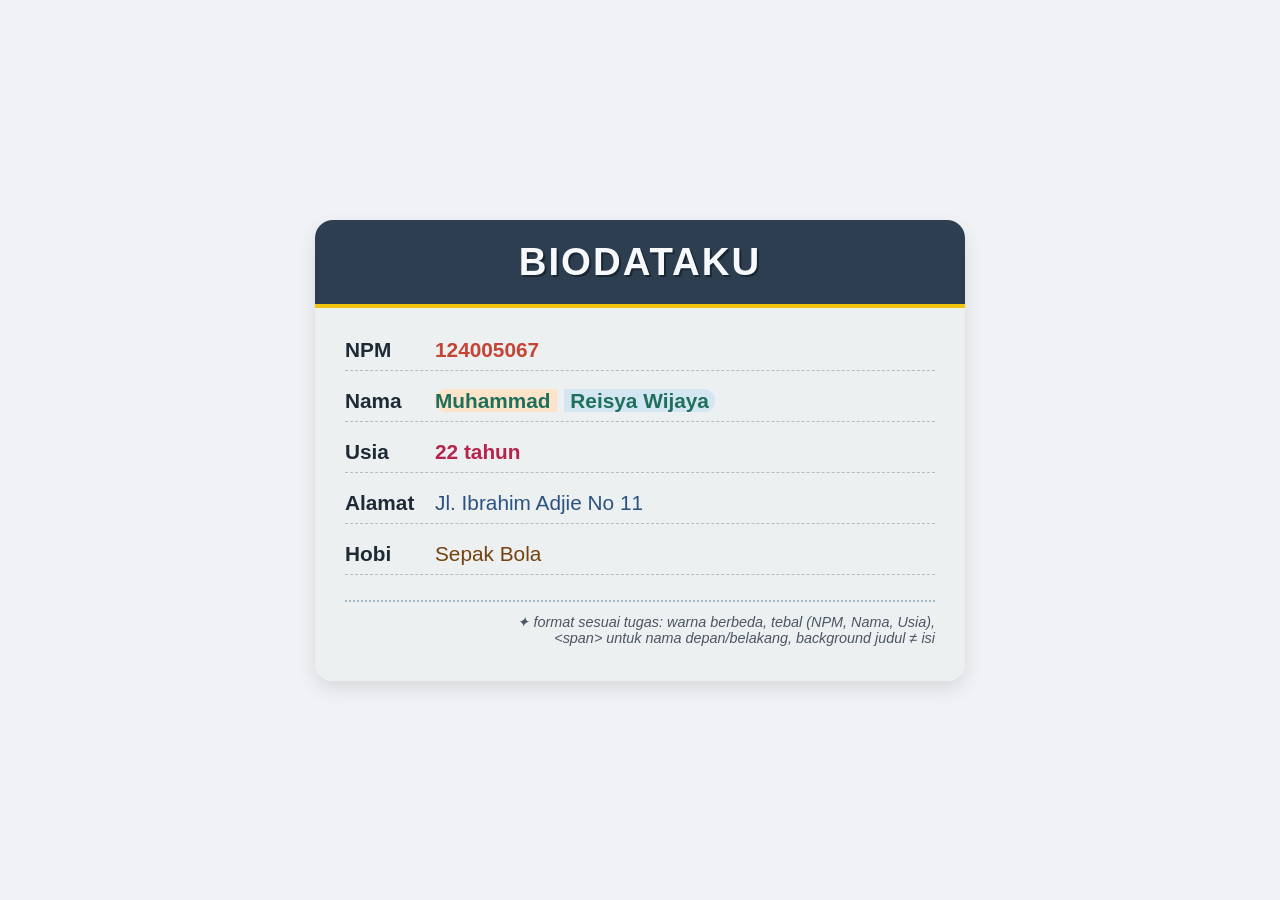
==== biodata.html @ 944ed384 "Add files via upload Latihan 1 PWD" ====
<!DOCTYPE html>
<html lang="id">
<head>
    <meta charset="UTF-8">
    <meta name="viewport" content="width=device-width, initial-scale=1.0">
    <title>Biodata Tugas 1 (dimodifikasi)</title>
    <style>
        
        body {
            font-family: 'Segoe UI', Tahoma, Geneva, Verdana, sans-serif;
            background-color: #f0f2f5;
            display: flex;
            justify-content: center;
            align-items: center;
            min-height: 100vh;
            margin: 0;
            padding: 15px;
            box-sizing: border-box;
        }

        
        .container {
            max-width: 650px;
            width: 100%;
            background-color: white;
            box-shadow: 0 8px 20px rgba(0,0,0,0.1);
            border-radius: 18px;
            overflow: hidden; 
        }

        .judul-wrapper {
            background-color: #2c3e50;    
            padding: 20px 20px;
            text-align: center;            
            border-bottom: 4px solid #f1c40f;
        }

        .judul-wrapper h1 {
            margin: 0;
            color: #f7f9fc;            
            font-size: 2.4rem;
            letter-spacing: 2px;
            font-weight: 600;
            text-shadow: 2px 2px 0 #1a2632;
        }

        .konten-biodata {
            background-color: #ecf0f1;        
            padding: 30px 30px 35px 30px;
        }

        
        .data-row {
            font-size: 1.3rem;
            margin-bottom: 18px;
            border-bottom: 1px dashed #b0bec5;
            padding-bottom: 8px;
            display: flex;
            align-items: baseline;
            flex-wrap: wrap;
        }

        .label {
            font-weight: 600;
            min-width: 80px;
            color: #1e2b37;
        }

        .value {
            margin-left: 10px;
            flex: 1;
        }

        
        .tebalkan {
            font-weight: 700;
        }


        .warna-npm {
            color: #c44536;        
        }
        .warna-nama-lengkap {
            color: #1e6f5c;        
        }
        .warna-usia {
            color: #b6244c;        
        }
        .warna-alamat {
            color: #2c5282;       
        }
        .warna-hobi {
            color: #744210;       
        }

        
        .nama-depan {
            background-color: #fce4ca;
            padding: 0 6px 0 0;
            border-radius: 20px 0 0 20px;
        }
        .nama-belakang {
            background-color: #d4e6f1;
            padding: 0 6px 0 6px;
            border-radius: 0 20px 20px 0;
            margin-left: 2px;
        }
        
        .nama-lengkap span {
            transition: all 0.2s;
        }

        
        .footer-note {
            text-align: right;
            font-style: italic;
            margin-top: 25px;
            color: #4b5563;
            border-top: 2px dotted #a0b8c5;
            padding-top: 12px;
            font-size: 0.9rem;
        }
    </style>
</head>
<body>
    <div class="container">

        <div class="judul-wrapper">
            <h1>BIODATAKU</h1>
        </div>

        
        <div class="konten-biodata">

            <div class="data-row">
                <span class="label">NPM</span>
                <span class="value tebalkan warna-npm">124005067</span>
            </div>

            
            <div class="data-row">
                <span class="label">Nama</span>
                <span class="value tebalkan warna-nama-lengkap nama-lengkap">
                    <span class="nama-depan">Muhammad</span>
                    <span class="nama-belakang">Reisya Wijaya</span>
                </span>
            </div>

            <div class="data-row">
                <span class="label">Usia</span>
                <span class="value tebalkan warna-usia">22 tahun</span>
            </div>

            <div class="data-row">
                <span class="label">Alamat</span>
                <span class="value warna-alamat">Jl. Ibrahim Adjie No 11</span>
            </div>

            <div class="data-row">
                <span class="label">Hobi</span>
                <span class="value warna-hobi">Sepak Bola</span>
            </div>
            <div class="footer-note">
                ✦ format sesuai tugas: warna berbeda, tebal (NPM, Nama, Usia), <br> 
                &lt;span&gt; untuk nama depan/belakang, background judul ≠ isi
            </div>
        </div>
    </div>
</body>
</html>
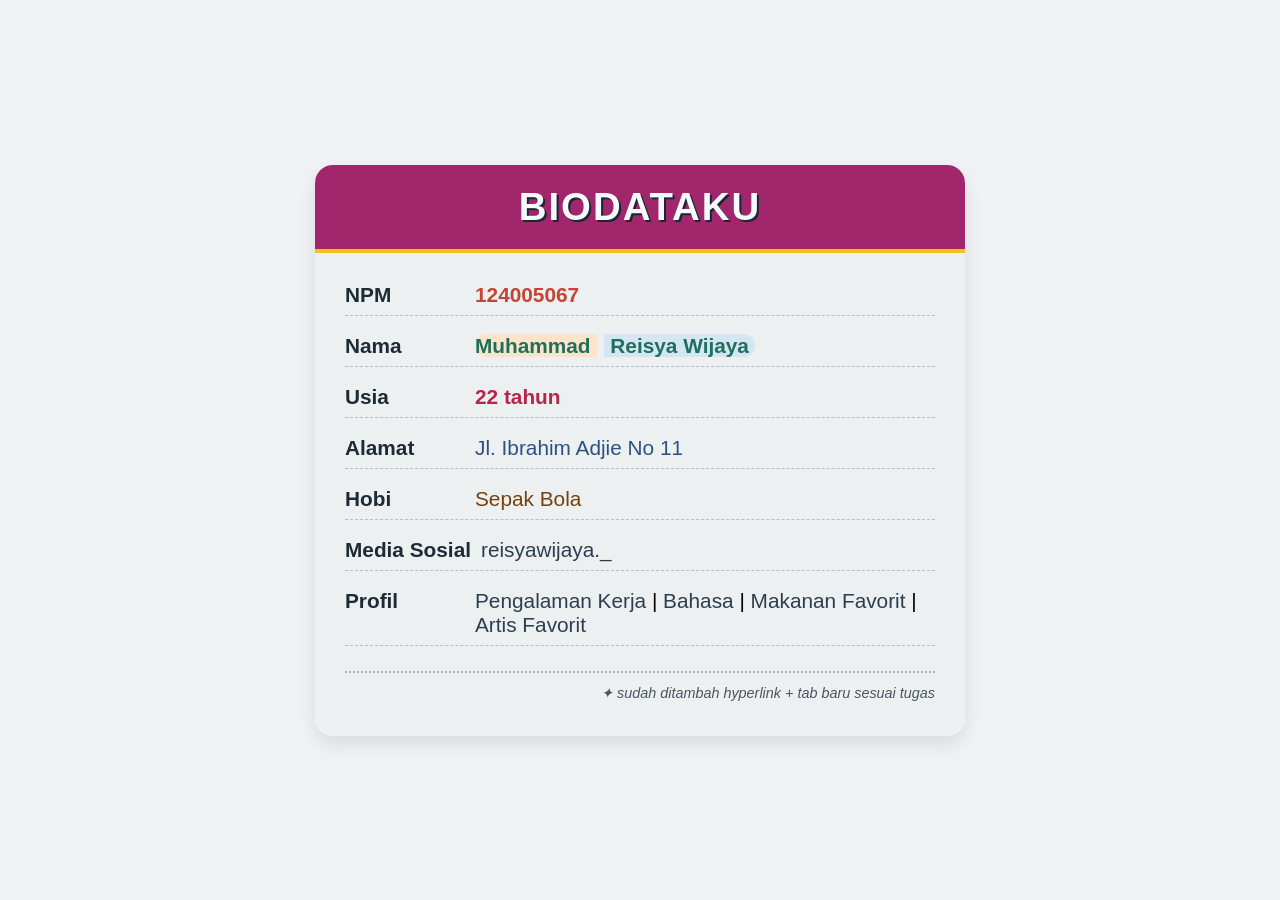
==== commit b4ef87b4: "Add files via upload" ====
--- a/biodata.html
+++ b/biodata.html
@@ -4,8 +4,8 @@
     <meta charset="UTF-8">
     <meta name="viewport" content="width=device-width, initial-scale=1.0">
     <title>Biodata Tugas 1 (dimodifikasi)</title>
+
     <style>
-        
         body {
             font-family: 'Segoe UI', Tahoma, Geneva, Verdana, sans-serif;
             background-color: #f0f2f5;
@@ -18,7 +18,6 @@
             box-sizing: border-box;
         }
 
-        
         .container {
             max-width: 650px;
             width: 100%;
@@ -29,7 +28,7 @@
         }
 
         .judul-wrapper {
-            background-color: #2c3e50;    
+            background-color: #a2266c;    
             padding: 20px 20px;
             text-align: center;            
             border-bottom: 4px solid #f1c40f;
@@ -49,7 +48,6 @@
             padding: 30px 30px 35px 30px;
         }
 
-        
         .data-row {
             font-size: 1.3rem;
             margin-bottom: 18px;
@@ -62,7 +60,7 @@
 
         .label {
             font-weight: 600;
-            min-width: 80px;
+            min-width: 120px;
             color: #1e2b37;
         }
 
@@ -71,29 +69,14 @@
             flex: 1;
         }
 
-        
-        .tebalkan {
-            font-weight: 700;
-        }
+        .tebalkan { font-weight: 700; }
 
+        .warna-npm { color: #c44536; }
+        .warna-nama-lengkap { color: #1e6f5c; }
+        .warna-usia { color: #b6244c; }
+        .warna-alamat { color: #2c5282; }
+        .warna-hobi { color: #744210; }
 
-        .warna-npm {
-            color: #c44536;        
-        }
-        .warna-nama-lengkap {
-            color: #1e6f5c;        
-        }
-        .warna-usia {
-            color: #b6244c;        
-        }
-        .warna-alamat {
-            color: #2c5282;       
-        }
-        .warna-hobi {
-            color: #744210;       
-        }
-
-        
         .nama-depan {
             background-color: #fce4ca;
             padding: 0 6px 0 0;
@@ -101,16 +84,11 @@
         }
         .nama-belakang {
             background-color: #d4e6f1;
-            padding: 0 6px 0 6px;
+            padding: 0 6px;
             border-radius: 0 20px 20px 0;
             margin-left: 2px;
         }
-        
-        .nama-lengkap span {
-            transition: all 0.2s;
-        }
 
-        
         .footer-note {
             text-align: right;
             font-style: italic;
@@ -120,8 +98,24 @@
             padding-top: 12px;
             font-size: 0.9rem;
         }
+
+        a {
+            text-decoration: none;
+            color: #2c3e50;
+        }
     </style>
+
+    <script>
+    function bukaKonten(judul, isi) {
+        var win = window.open("", "_blank");
+        win.document.write("<html><head><title>" + judul + "</title></head><body>");
+        win.document.write("<p>" + isi + "</p>");
+        win.document.write("</body></html>");
+    }
+    </script>
+
 </head>
+
 <body>
     <div class="container">
 
@@ -129,7 +123,6 @@
             <h1>BIODATAKU</h1>
         </div>
 
-        
         <div class="konten-biodata">
 
             <div class="data-row">
@@ -137,7 +130,6 @@
                 <span class="value tebalkan warna-npm">124005067</span>
             </div>
 
-            
             <div class="data-row">
                 <span class="label">Nama</span>
                 <span class="value tebalkan warna-nama-lengkap nama-lengkap">
@@ -160,10 +152,45 @@
                 <span class="label">Hobi</span>
                 <span class="value warna-hobi">Sepak Bola</span>
             </div>
+
+            <!-- MEDIA SOSIAL -->
+            <div class="data-row">
+                <span class="label">Media Sosial</span>
+                <span class="value">
+                    <a href="https://www.instagram.com/reisyawijaya._?igsh=MWFqYXllZWFoaHRwYg==" target="_blank">
+                        reisyawijaya._
+                    </a>
+                </span>
+            </div>
+
+            <!-- HYPERLINK JUDUL -->
+            <div class="data-row">
+                <span class="label">Profil</span>
+                <span class="value">
+
+                    <a href="#" onclick="bukaKonten('Pengalaman Kerja',
+                    'saya pernah bekerja sebagai packing disebuah pt tekstil,saya juga berpengalaman bekerja sebagai admin disebuah gor futsal,kemudian pernah bekerja sebagai clening servis di Lembaga Pelatihan Terapan Panghegar atau Kampus Perhotelan,Saya juga pernah bekerja sebagai teknisi Alat elektronik seperti servis Hp Laptop Ataupun CPU,saya juga pernah bekerja sebagai Security di sebuah sekolah Daarut Tauhid,dan pekerjaan saya sekarang saya bekerja sebagai Chef Di MBG')">
+                    Pengalaman Kerja</a> |
+
+                    <a href="#" onclick="bukaKonten('Bahasa',
+                    'saya menguasai bahasa indonesia,bahasa melayu,bahasa sunda dan bahasa jawa')">
+                    Bahasa</a> |
+
+                    <a href="#" onclick="bukaKonten('Makanan Favorit',
+                    'saya suka dimsum,kwetiau,ayam dan seafood')">
+                    Makanan Favorit</a> |
+
+                    <a href="#" onclick="bukaKonten('Artis Favorit',
+                    'Iwan Fals')">
+                    Artis Favorit</a>
+
+                </span>
+            </div>
+
             <div class="footer-note">
-                ✦ format sesuai tugas: warna berbeda, tebal (NPM, Nama, Usia), <br> 
-                &lt;span&gt; untuk nama depan/belakang, background judul ≠ isi
+                ✦ sudah ditambah hyperlink + tab baru sesuai tugas
             </div>
+
         </div>
     </div>
 </body>
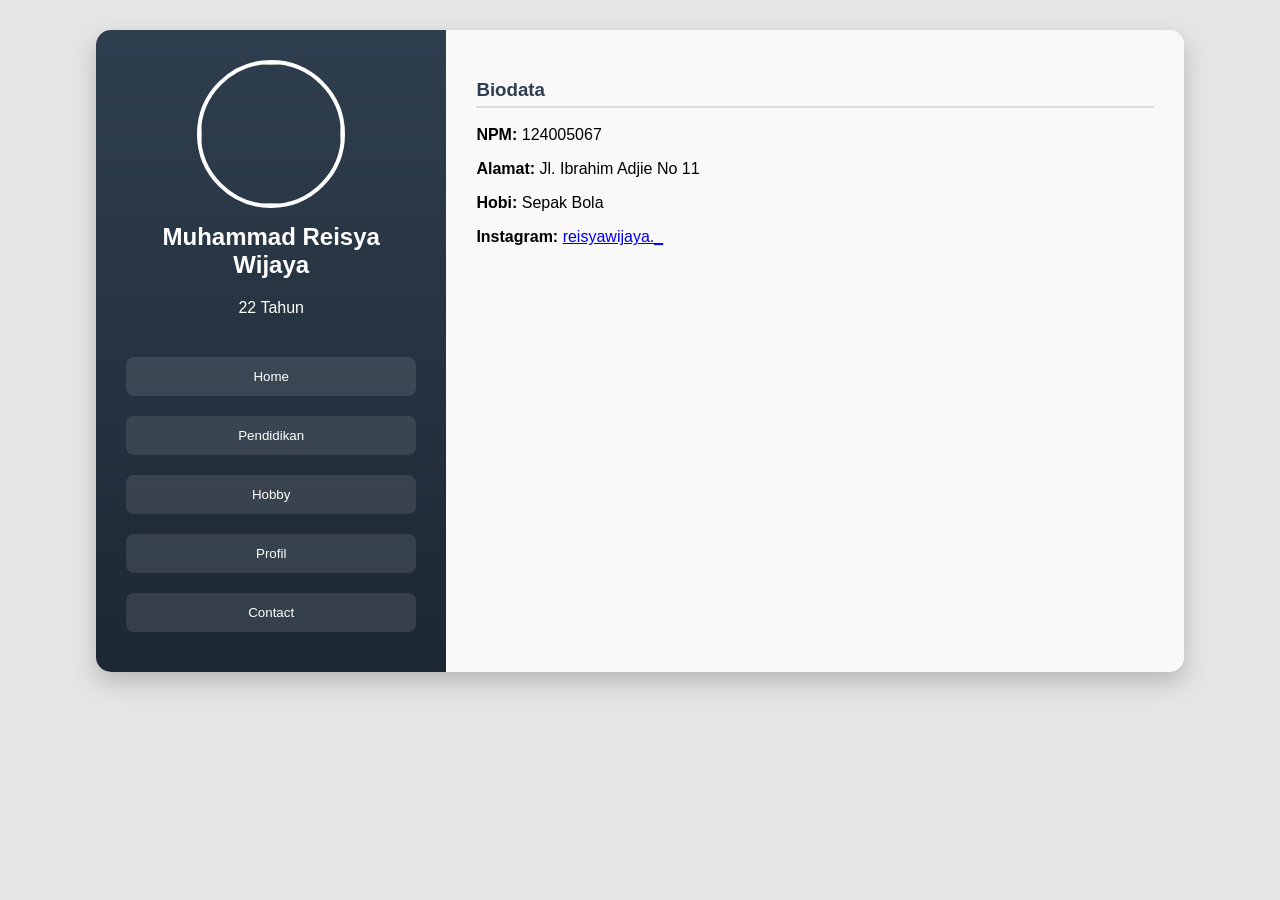
==== commit 4681d880: "Add files via upload" ====
--- a/biodata.html
+++ b/biodata.html
@@ -1,197 +1,218 @@
 <!DOCTYPE html>
-<html lang="id">
+<html>
 <head>
-    <meta charset="UTF-8">
+    <title>Biodata Reisya</title>
+
     <meta name="viewport" content="width=device-width, initial-scale=1.0">
-    <title>Biodata Tugas 1 (dimodifikasi)</title>
 
     <style>
         body {
-            font-family: 'Segoe UI', Tahoma, Geneva, Verdana, sans-serif;
-            background-color: #f0f2f5;
+            margin: 0;
+            font-family: 'Segoe UI', sans-serif;
+            background: #e5e5e5;
+        }
+
+        .container {
+            width: 85%;
+            margin: 30px auto;
             display: flex;
-            justify-content: center;
-            align-items: center;
-            min-height: 100vh;
-            margin: 0;
-            padding: 15px;
-            box-sizing: border-box;
-        }
-
-        .container {
-            max-width: 650px;
+            background: white;
+            border-radius: 15px;
+            overflow: hidden;
+            box-shadow: 0 10px 25px rgba(0,0,0,0.2);
+        }
+
+        /* SIDEBAR */
+        .sidebar {
+            width: 30%;
+            background: linear-gradient(180deg, #2f3e4e, #1c2833);
+            color: white;
+            padding: 30px;
+            text-align: center;
+        }
+
+        .profile img {
+            width: 140px;
+            height: 140px;
+            border-radius: 50%;
+            border: 4px solid white;
+            object-fit: cover;
+        }
+
+        .sidebar h2 {
+            margin-top: 15px;
+        }
+
+        .menu {
+            margin-top: 30px;
+        }
+
+        .menu button {
             width: 100%;
-            background-color: white;
-            box-shadow: 0 8px 20px rgba(0,0,0,0.1);
-            border-radius: 18px;
-            overflow: hidden; 
-        }
-
-        .judul-wrapper {
-            background-color: #a2266c;    
-            padding: 20px 20px;
-            text-align: center;            
-            border-bottom: 4px solid #f1c40f;
-        }
-
-        .judul-wrapper h1 {
-            margin: 0;
-            color: #f7f9fc;            
-            font-size: 2.4rem;
-            letter-spacing: 2px;
-            font-weight: 600;
-            text-shadow: 2px 2px 0 #1a2632;
-        }
-
-        .konten-biodata {
-            background-color: #ecf0f1;        
-            padding: 30px 30px 35px 30px;
-        }
-
-        .data-row {
-            font-size: 1.3rem;
-            margin-bottom: 18px;
-            border-bottom: 1px dashed #b0bec5;
-            padding-bottom: 8px;
-            display: flex;
-            align-items: baseline;
-            flex-wrap: wrap;
-        }
-
-        .label {
-            font-weight: 600;
-            min-width: 120px;
-            color: #1e2b37;
-        }
-
-        .value {
-            margin-left: 10px;
-            flex: 1;
-        }
-
-        .tebalkan { font-weight: 700; }
-
-        .warna-npm { color: #c44536; }
-        .warna-nama-lengkap { color: #1e6f5c; }
-        .warna-usia { color: #b6244c; }
-        .warna-alamat { color: #2c5282; }
-        .warna-hobi { color: #744210; }
-
-        .nama-depan {
-            background-color: #fce4ca;
-            padding: 0 6px 0 0;
-            border-radius: 20px 0 0 20px;
-        }
-        .nama-belakang {
-            background-color: #d4e6f1;
-            padding: 0 6px;
-            border-radius: 0 20px 20px 0;
-            margin-left: 2px;
-        }
-
-        .footer-note {
-            text-align: right;
-            font-style: italic;
-            margin-top: 25px;
-            color: #4b5563;
-            border-top: 2px dotted #a0b8c5;
-            padding-top: 12px;
-            font-size: 0.9rem;
-        }
-
-        a {
-            text-decoration: none;
-            color: #2c3e50;
+            padding: 12px;
+            margin: 10px 0;
+            border: none;
+            border-radius: 8px;
+            background: rgba(255,255,255,0.1);
+            color: white;
+            cursor: pointer;
+            transition: 0.3s;
+        }
+
+        .menu button:hover {
+            background: #3498db;
+            transform: scale(1.05);
+        }
+
+        /* CONTENT */
+        .content {
+            width: 70%;
+            padding: 30px;
+            background: #f9f9f9;
+
+            background-image: url("imgase/beruang.jpg"); background-repeat: no-repeat; background-size: cover;
+        }
+
+        .section {
+            display: none;
+            animation: fade 0.5s;
+        }
+
+        .active {
+            display: block;
+        }
+
+        @keyframes fade {
+            from {opacity: 0; transform: translateY(10px);}
+            to {opacity: 1; transform: translateY(0);}
+        }
+
+        h3 {
+            color: #2f3e4e;
+            border-bottom: 2px solid #ddd;
+            padding-bottom: 5px;
+        }
+
+        /* POPUP */
+        .popup {
+            display: none;
+            position: fixed;
+            top: 0;
+            left: 0;
+            width: 100%;
+            height: 100%;
+            background: rgba(0,0,0,0.6);
+        }
+
+        .popup-box {
+            background: white;
+            width: 300px;
+            padding: 20px;
+            margin: 120px auto;
+            border-radius: 10px;
+            text-align: center;
+        }
+
+        .close {
+            margin-top: 10px;
+            cursor: pointer;
+            color: red;
         }
     </style>
-
-    <script>
-    function bukaKonten(judul, isi) {
-        var win = window.open("", "_blank");
-        win.document.write("<html><head><title>" + judul + "</title></head><body>");
-        win.document.write("<p>" + isi + "</p>");
-        win.document.write("</body></html>");
-    }
-    </script>
-
 </head>
 
 <body>
-    <div class="container">
-
-        <div class="judul-wrapper">
-            <h1>BIODATAKU</h1>
-        </div>
-
-        <div class="konten-biodata">
-
-            <div class="data-row">
-                <span class="label">NPM</span>
-                <span class="value tebalkan warna-npm">124005067</span>
-            </div>
-
-            <div class="data-row">
-                <span class="label">Nama</span>
-                <span class="value tebalkan warna-nama-lengkap nama-lengkap">
-                    <span class="nama-depan">Muhammad</span>
-                    <span class="nama-belakang">Reisya Wijaya</span>
-                </span>
-            </div>
-
-            <div class="data-row">
-                <span class="label">Usia</span>
-                <span class="value tebalkan warna-usia">22 tahun</span>
-            </div>
-
-            <div class="data-row">
-                <span class="label">Alamat</span>
-                <span class="value warna-alamat">Jl. Ibrahim Adjie No 11</span>
-            </div>
-
-            <div class="data-row">
-                <span class="label">Hobi</span>
-                <span class="value warna-hobi">Sepak Bola</span>
-            </div>
-
-            <!-- MEDIA SOSIAL -->
-            <div class="data-row">
-                <span class="label">Media Sosial</span>
-                <span class="value">
-                    <a href="https://www.instagram.com/reisyawijaya._?igsh=MWFqYXllZWFoaHRwYg==" target="_blank">
-                        reisyawijaya._
-                    </a>
-                </span>
-            </div>
-
-            <!-- HYPERLINK JUDUL -->
-            <div class="data-row">
-                <span class="label">Profil</span>
-                <span class="value">
-
-                    <a href="#" onclick="bukaKonten('Pengalaman Kerja',
-                    'saya pernah bekerja sebagai packing disebuah pt tekstil,saya juga berpengalaman bekerja sebagai admin disebuah gor futsal,kemudian pernah bekerja sebagai clening servis di Lembaga Pelatihan Terapan Panghegar atau Kampus Perhotelan,Saya juga pernah bekerja sebagai teknisi Alat elektronik seperti servis Hp Laptop Ataupun CPU,saya juga pernah bekerja sebagai Security di sebuah sekolah Daarut Tauhid,dan pekerjaan saya sekarang saya bekerja sebagai Chef Di MBG')">
-                    Pengalaman Kerja</a> |
-
-                    <a href="#" onclick="bukaKonten('Bahasa',
-                    'saya menguasai bahasa indonesia,bahasa melayu,bahasa sunda dan bahasa jawa')">
-                    Bahasa</a> |
-
-                    <a href="#" onclick="bukaKonten('Makanan Favorit',
-                    'saya suka dimsum,kwetiau,ayam dan seafood')">
-                    Makanan Favorit</a> |
-
-                    <a href="#" onclick="bukaKonten('Artis Favorit',
-                    'Iwan Fals')">
-                    Artis Favorit</a>
-
-                </span>
-            </div>
-
-            <div class="footer-note">
-                ✦ sudah ditambah hyperlink + tab baru sesuai tugas
-            </div>
-
+
+<div class="container">
+
+    <!-- SIDEBAR -->
+    <div class="sidebar">
+        <div class="profile">
+            <img src="foto.jpg">
+            <h2>Muhammad Reisya Wijaya</h2>
+            <p>22 Tahun</p>
+        </div>
+
+        <div class="menu">
+            <button onclick="show('home')">Home</button>
+            <button onclick="show('edu')">Pendidikan</button>
+            <button onclick="show('hobby')">Hobby</button>
+            <button onclick="show('profile')">Profil</button>
+            <button onclick="openPopup()">Contact</button>
         </div>
     </div>
+
+    <!-- CONTENT -->
+    <div class="content">
+
+        <div id="home" class="section active">
+            <h3>Biodata</h3>
+            <p><b>NPM:</b> 124005067</p>
+            <p><b>Alamat:</b> Jl. Ibrahim Adjie No 11</p>
+            <p><b>Hobi:</b> Sepak Bola</p>
+            <p><b>Instagram:</b> 
+                <a href="https://www.instagram.com/reisyawijaya._" target="_blank">
+                reisyawijaya._
+                </a>
+            </p>
+        </div>
+
+        <div id="edu" class="section">
+            <h3>Pendidikan</h3>
+            <ul>
+                <li>SD Karawang Wetan III</li>
+                <li>SMP YPI Pasawahan</li>
+                <li>SMA MA K ALMA</li>
+                <li>Universitas Halim Sanusi - Teknik Informatika</li>
+            </ul>
+        </div>
+
+        <div id="hobby" class="section">
+            <h3>Hobby</h3>
+            <ul>
+                <li>Sepak Bola</li>
+                <li>Olahraga</li>
+                <li>Kegiatan Outdoor</li>
+            </ul>
+        </div>
+
+        <div id="profile" class="section">
+            <h3>Profil Tambahan</h3>
+            <p><b>Pengalaman:</b> Pernah bekerja di PT tekstil, admin futsal</p>
+            <p><b>Bahasa:</b> Indonesia, Sunda, Jawa</p>
+            <p><b>Makanan Favorit:</b> Dimsum, Ayam, Seafood</p>
+            <p><b>Artis Favorit:</b> Iwan Fals</p>
+        </div>
+
+    </div>
+
+</div>
+
+<!-- POPUP -->
+<div id="popup" class="popup">
+    <div class="popup-box">
+        <h3>Kontak</h3>
+        <p>Email: Muhamadreisyawijaya@gmail.com</p>
+        <p>WhatsApp: 083862945532</p>
+        <div class="close" onclick="closePopup()">Tutup</div>
+    </div>
+</div>
+
+<script>
+function show(id) {
+    let sections = document.querySelectorAll('.section');
+    sections.forEach(sec => sec.classList.remove('active'));
+    document.getElementById(id).classList.add('active');
+}
+
+function openPopup() {
+    document.getElementById("popup").style.display = "block";
+}
+
+function closePopup() {
+    document.getElementById("popup").style.display = "none";
+}
+</script>
+
 </body>
 </html>
